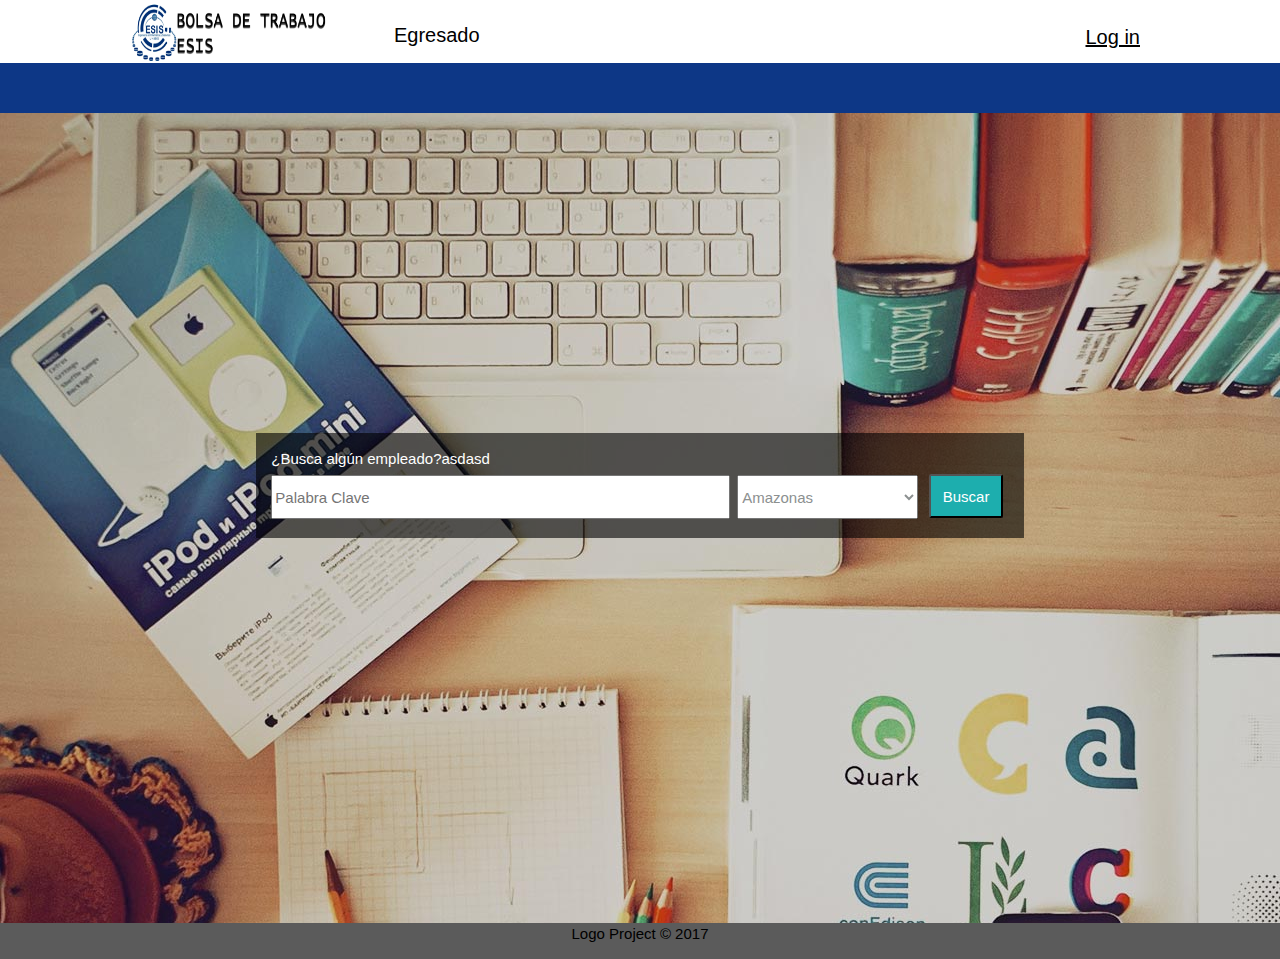
==== index.html @ abb54497 "sd" ====
<!DOCTYPE hmtl>
<html>
    <head>
        <!--meta charset="utf-8"-->
        <meta charset="utf-8">
        <meta name="viweport" content="width=devide-width, initial-scale=1.0">
        <meta name="description" content="Bolsa de Trabajo UNJBG">
        <meta name="keywords" content="bolsa de trabajo, unjbg egresados, unjbg, trabajo unjbg">
        <meta name="author" content="Logo Project">
        <title>Logo Project | Inicio</title>
        <link rel="stylesheet" href="./css/style.css">
    </head>
    <body>
        <header>
            <div class="container">
                <div id="brandingg">
                    <img src="./img/esis.png" style="width:20%;height:7%">
                    <!--h1>Bolsa de Trabajo UNJBG</h1-->
                </div>
                <div id="branding">
                    <nav>
                        <ul>
                            <div id="rgt"><li><a href="egresado.html">Egresado</a></li></div>
                            <div id="lft"><li><a href="login.html">Log in</a></li></div>
                        </ul>
                    </nav>
                </div>
            </div>
        </header>
        <div class="slideshow">
                <img class="placeholder" scr="./img/networking.jpg">
                <div class="layer1"></div>
                <div class="layer2"></div>
                <div class="layer3"></div>
                <div class="slide1"></div>
                <div class="slideover">
                    <div class="slide_padd">
                        <p>¿Busca algún empleado?asdasd</p>
                        <input type="keyword" placeholder="Palabra Clave">
                        <select class="selectpicker">
                            <option>Amazonas</option>
                            <option>Ancash</option>
                            <option>Apurimac</option>
                            <option>Arequipa</option>
                            <option>Ayacucho</option>
                            <option>Cajamarca</option>
                            <option>Callao</option>
                            <option>Cuzco</option>
                            <option>Huancavelica</option>
                            <option>Huanuco</option>
                            <option>Ica</option>
                            <option>Junin</option>
                            <option>La libertad</option>
                            <option>Lambayeque</option>
                            <option>Lima</option>
                            <option>Loreto</option>
                            <option>Madre de Dios</option>
                            <option>Moquegua</option>
                            <option>Pasco</option>
                            <option>Piura</option>
                            <option>Puno</option>
                            <option>San Martin</option>
                            <option>Tacna</option>
                            <option>Tumbes</option>
                            <option>Ucayali</option>
                        </select>

                        <button style="vertical-align:middle" class="button1"><span>Buscar</span></button>
                    </div>
                </div>

                <!--h1>Bolsa de Trabajo UNJBG</h1>
                <p->Ofrece acceso a puestos de trabajo y busqueda de egresados de la UNJBG</p-->
        </div>
        <footer>
            <p>Logo Project &copy; 2017</p>
             
        </footer>
    </body>
</html>
---- css/style.css ----
body{
    font-family: Arial, Helvetica, sans-serif;
    font-size: 24px;
    line-height: 1.5;
    padding: 0;
    margin:0;
    background-color: #f4f4f4;
}

.container{
    width: 80%;
    overflow: hidden;
    margin: auto;
}

ul{
    margin: 0;
    padding: 0;
}

/*Header*/
header{
    background: #ffffff;
    color: #000;

    min-height: 5%;
    border-bottom: 50px #0D3786 solid;
}


header a{
    color: #000;
    font-size: 20px;
}


header li{
    display: inline;
    padding: 0 10px 0 10px;
}

header #brandingg img{
    float: left;
    margin:0;
    margin-top: 0;  
}

header #branding #rgt{
    float: left;
    margin-left: 5%;
    font-size: 20px;
}

header #branding #rgt a{
    text-decoration: none;
}

header #branding #lft{
    font-size: 20px;
    float: right;
    color: #ffffff;
    border-radius: 8px;
    transition-duration: 0.4s;
    cursor: pointer;
    background-color: white;
    color: black;
    border: 2px solid #ffffff;
}
header #branding #lft:hover{
    background-color: #000;
    color: white;
}
header #branding #lft a:hover{
    color: white;
}

header #branding #lft a{
    text-decoration: underline;
}

header nav{
    margin-top: 20px;
}


header a:hover{
    font-weight: bold;
}

@keyframes layer2anim{
    0%{opacity: 0;}
    17%{opacity: 0;}
    33%{opacity: 1;}
    50%{opacity: 1;}
    67%{opacity: 0;}
    100%{opacity: 0;}
}

@keyframes layer3anim{
    0%{opacity: 0;}
    50%{opacity: 0;}
    67%{opacity: 1;}
    87%{opacity: 1;}
    100%{opacity: 0;}
}

.slideshow{
    position: relative;
    height: 90%;
    padding: 0;
}

.placeholder{
    position: absolute;
    width:100%;
    height: 90%;

}


.layer1, .layer2, .layer3{
    position: absolute;
    width: 100%;
    height:100%;
    top: 0;
    left: 0;
    background-size: cover;
    background-repeat: no-repeat;
}

.layer1{
    background: url('../img/android.jpg');
}

.layer2{
    background: url('../img/webdesign.jpeg');
    animation: layer2anim 15s infinite;
}

.layer3{
    background: url('../img/webdesigner.jpg');
    animation: layer3anim 15s infinite;
}

.slide1{
    background: black;
    position: absolute;
    margin-left:20%;
    margin-top: 25%;
    width: 60%;
    height: 13%;
    opacity: 0.6;
}

.slideover{
    position: absolute;
    margin-left: 20%;
    margin-top: 25%;
    width: 60%;
    height: 13%;
}

.slide_padd{

    margin-top: 1%;
    margin-left: 2%;
}

.slideover p{
    position: relative;
    font-size: 15px;
    height: 20%;
    padding: 0;
    margin-bottom: 0;
    color: #ffffff;
}

.slide_padd input[type="keyword"]{
    font-size: 15px;
    width: 61%;
    height: 42%;
}

.selectpicker{
    color: #8C9090;
    font-size: 15px;
    width: 24%;
    height: 42%;
}
.button1{
    height: 42%;
    font-size: 15px;
    background: #1DAEAE;
    border-radius: 2.5px;
    padding-left: 1.5%;
    padding-right: 1.5%;
    color: #ffffff;
    transition: all 0.5s;
    cursor: pointer;
    margin: 5px;
}

.button1 span {
  cursor: pointer;
  display: inline-block;
  position: relative;
  transition: 0.5s;
}

.button1 span:after {
  content: '\00bb';
  position: absolute;
  opacity: 0;
  top: 0;
  right: -20px;
  transition: 0.5s;
}

.button1:hover span {
  padding-right: 25px;
}

.button1:hover span:after {
  opacity: 1;
  right: 0;
}


footer p{
    height: 4%;
    background-color: #5B5B5B;
    text-align:center;
    font-size: 15px;
    margin-top:0;
    margin-bottom: 0;
}

#boxes .box{
    float: left;
    text-align: justify;
    width:45%;
}
.box h2,.box p{
    margin-top: 10%;
    font-size: 14px;
}

/*CODE*/
html { height: 100% }
::-moz-selection { background: #fe57a1; color: #fff; text-shadow: none; }
::selection { background: #fe57a1; color: #fff; text-shadow: none; }
body { background-image: radial-gradient( cover, rgba(92,100,111,1) 0%,rgba(31,35,40,1) 100%), url('http://i.minus.com/io97fW9I0NqJq.png') }
.login {
  background: #eceeee;
  border: 1px solid #42464b;
  border-radius: 6px;
  height: 257px;
  margin: 20px auto 0;
  width: 298px;
}
.login h1 {
  background-image: linear-gradient(top, #f1f3f3, #d4dae0);
  border-bottom: 1px solid #a6abaf;
  border-radius: 6px 6px 0 0;
  box-sizing: border-box;
  color: #727678;
  display: block;
  height: 43px;
  font: 600 14px/1 'Open Sans', sans-serif;
  padding-top: 14px;
  margin: 0;
  text-align: center;
  text-shadow: 0 -1px 0 rgba(0,0,0,0.2), 0 1px 0 #fff;
}
input[type="password"], input[type="text"] {
  background: url('http://i.minus.com/ibhqW9Buanohx2.png') center left no-repeat, linear-gradient(top, #d6d7d7, #dee0e0);
  border: 1px solid #a1a3a3;
  border-radius: 4px;
  box-shadow: 0 1px #fff;
  box-sizing: border-box;
  color: #696969;
  height: 39px;
  margin: 31px 0 0 29px;
  padding-left: 37px;
  transition: box-shadow 0.3s;
  width: 240px;
}
input[type="password"]:focus, input[type="text"]:focus {
  box-shadow: 0 0 4px 1px rgba(55, 166, 155, 0.3);
  outline: 0;
}
.show-password {
  display: block;
  height: 16px;
  margin: 26px 0 0 28px;
  width: 87px;
}
input[type="checkbox"] {
  cursor: pointer;
  height: 16px;
  opacity: 0;
  position: relative;
  width: 64px;
}
input[type="checkbox"]:checked {
  left: 29px;
  width: 58px;
}
.toggle {
  background: url(http://i.minus.com/ibitS19pe8PVX6.png) no-repeat;
  display: block;
  height: 16px;
  margin-top: -20px;
  width: 87px;
  z-index: -1;
}
input[type="checkbox"]:checked + .toggle { background-position: 0 -16px }
.forgot {
  color: #7f7f7f;
  display: inline-block;
  float: right;
  font: 12px/1 sans-serif;
  left: -19px;
  position: relative;
  text-decoration: none;
  top: 5px;
  transition: color .4s;
}
.forgot:hover { color: #3b3b3b }
input[type="submit"] {
  width:240px;
  height:35px;
  display:block;
  font-family:Arial, "Helvetica", sans-serif;
  font-size:16px;
  font-weight:bold;
  color:#fff;
  text-decoration:none;
  text-transform:uppercase;
  text-align:center;
  text-shadow:1px 1px 0px #37a69b;
  padding-top:6px;
  margin: 29px 0 0 29px;
  position:relative;
  cursor:pointer;
  border: none;  
  background-color: #37a69b;
  background-image: linear-gradient(top,#3db0a6,#3111);
  border-top-left-radius: 5px;
  border-top-right-radius: 5px;
  border-bottom-right-radius: 5px;
  border-bottom-left-radius:5px;
  box-shadow: inset 0px 1px 0px #2ab7ec, 0px 5px 0px 0px #497a78, 0px 10px 5px #999;
}

.shadow {
  background: #000;
  border-radius: 12px 12px 4px 4px;
  box-shadow: 0 0 20px 10px #000;
  height: 12px;
  margin: 30px auto;
  opacity: 0.2;
  width: 270px;
}


input[type="submit"]:active {
  top:3px;
  box-shadow: inset 0px 1px 0px #2ab7ec, 0px 2px 0px 0px #31524d, 0px 5px 3px #999;
}
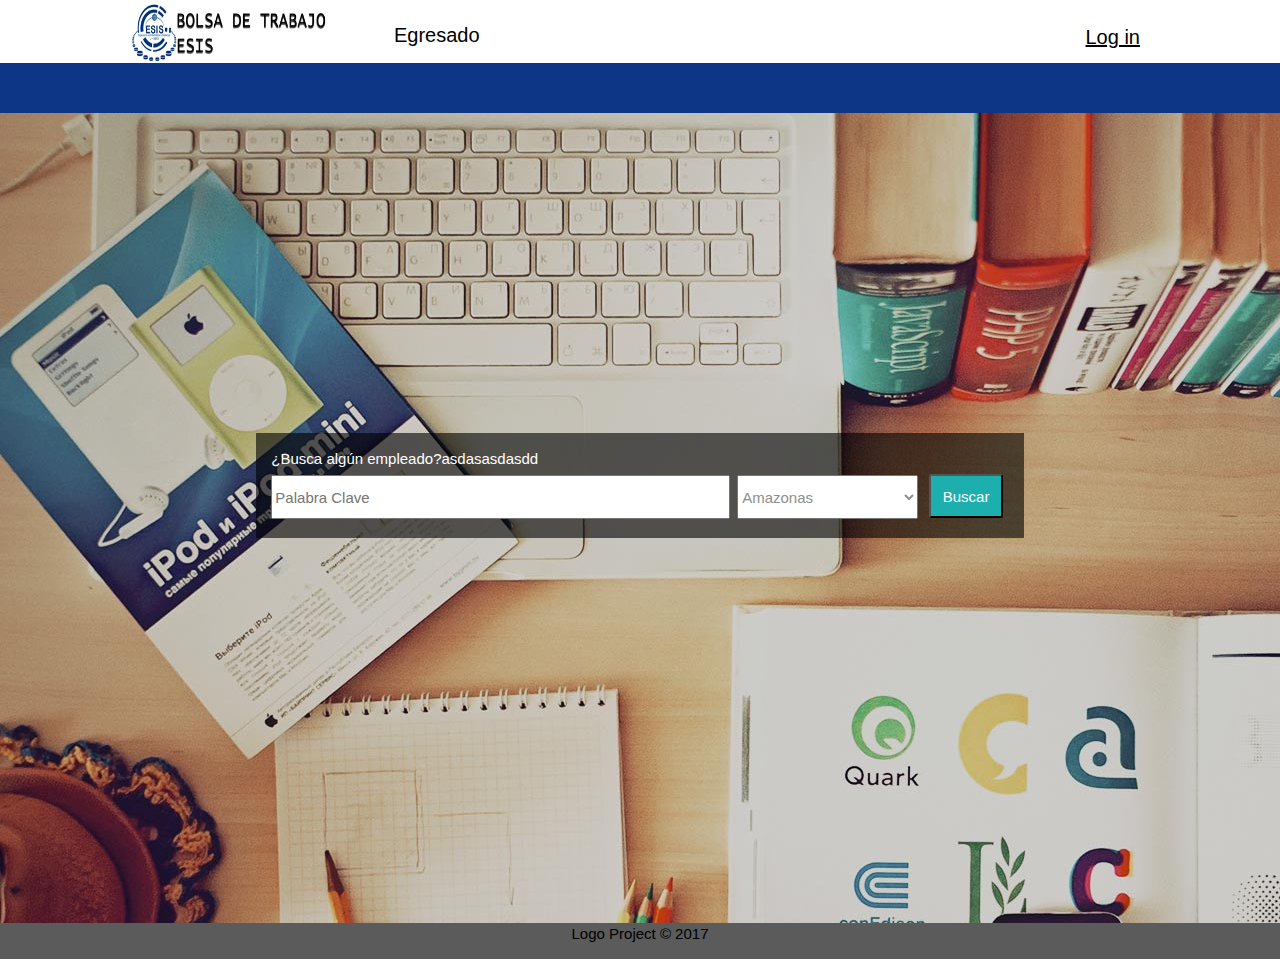
==== commit db95be59: "sdenuevo" ====
--- a/index.html
+++ b/index.html
@@ -35,7 +35,7 @@
                 <div class="slide1"></div>
                 <div class="slideover">
                     <div class="slide_padd">
-                        <p>¿Busca algún empleado?asdasd</p>
+                        <p>¿Busca algún empleado?asdasasdasdd</p>
                         <input type="keyword" placeholder="Palabra Clave">
                         <select class="selectpicker">
                             <option>Amazonas</option>
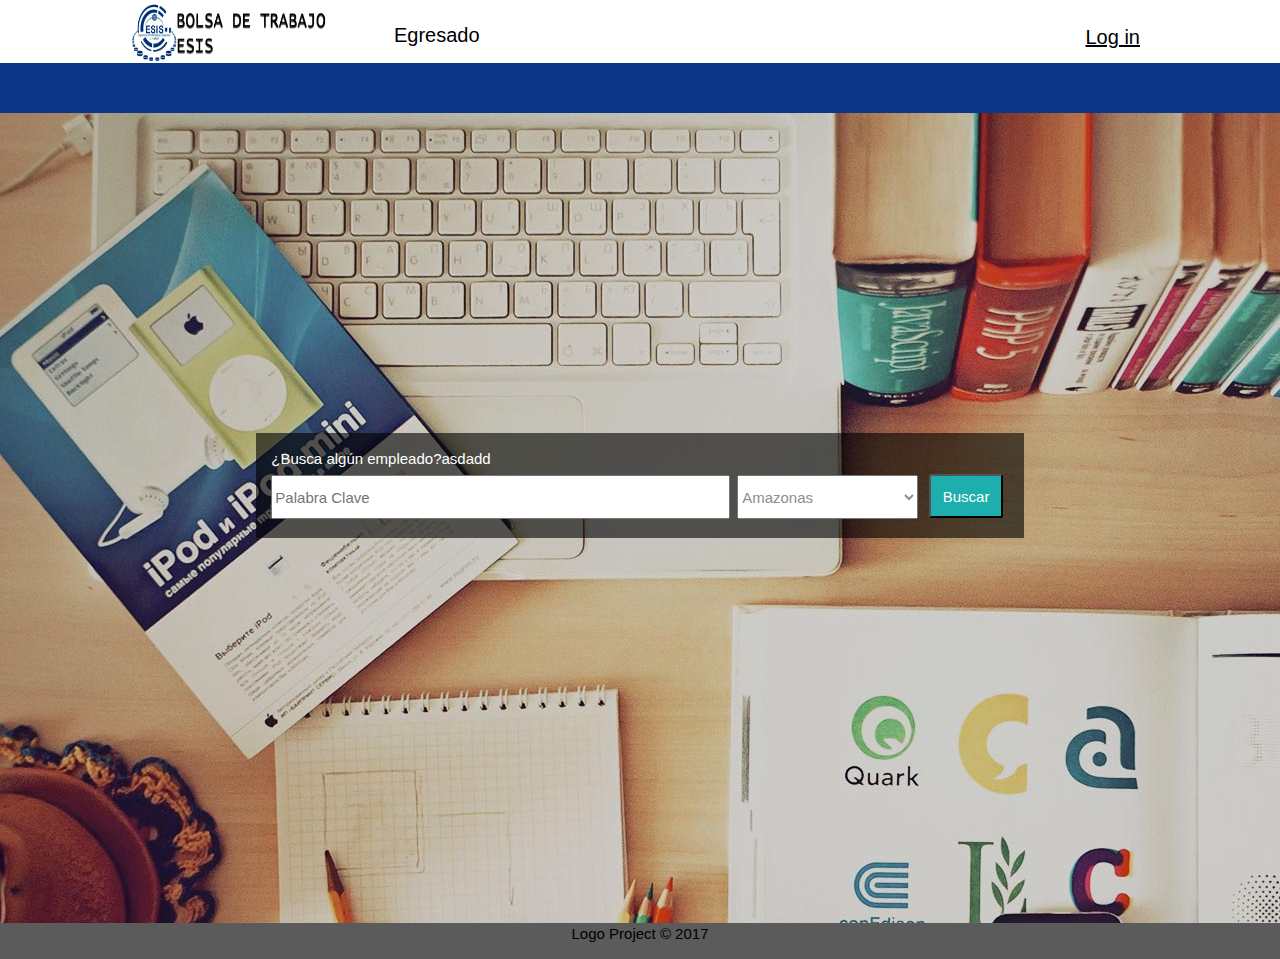
==== commit 119bd9d8: "sd" ====
--- a/index.html
+++ b/index.html
@@ -35,7 +35,7 @@
                 <div class="slide1"></div>
                 <div class="slideover">
                     <div class="slide_padd">
-                        <p>¿Busca algún empleado?asdasasdasdd</p>
+                        <p>¿Busca algún empleado?asdadd</p>
                         <input type="keyword" placeholder="Palabra Clave">
                         <select class="selectpicker">
                             <option>Amazonas</option>
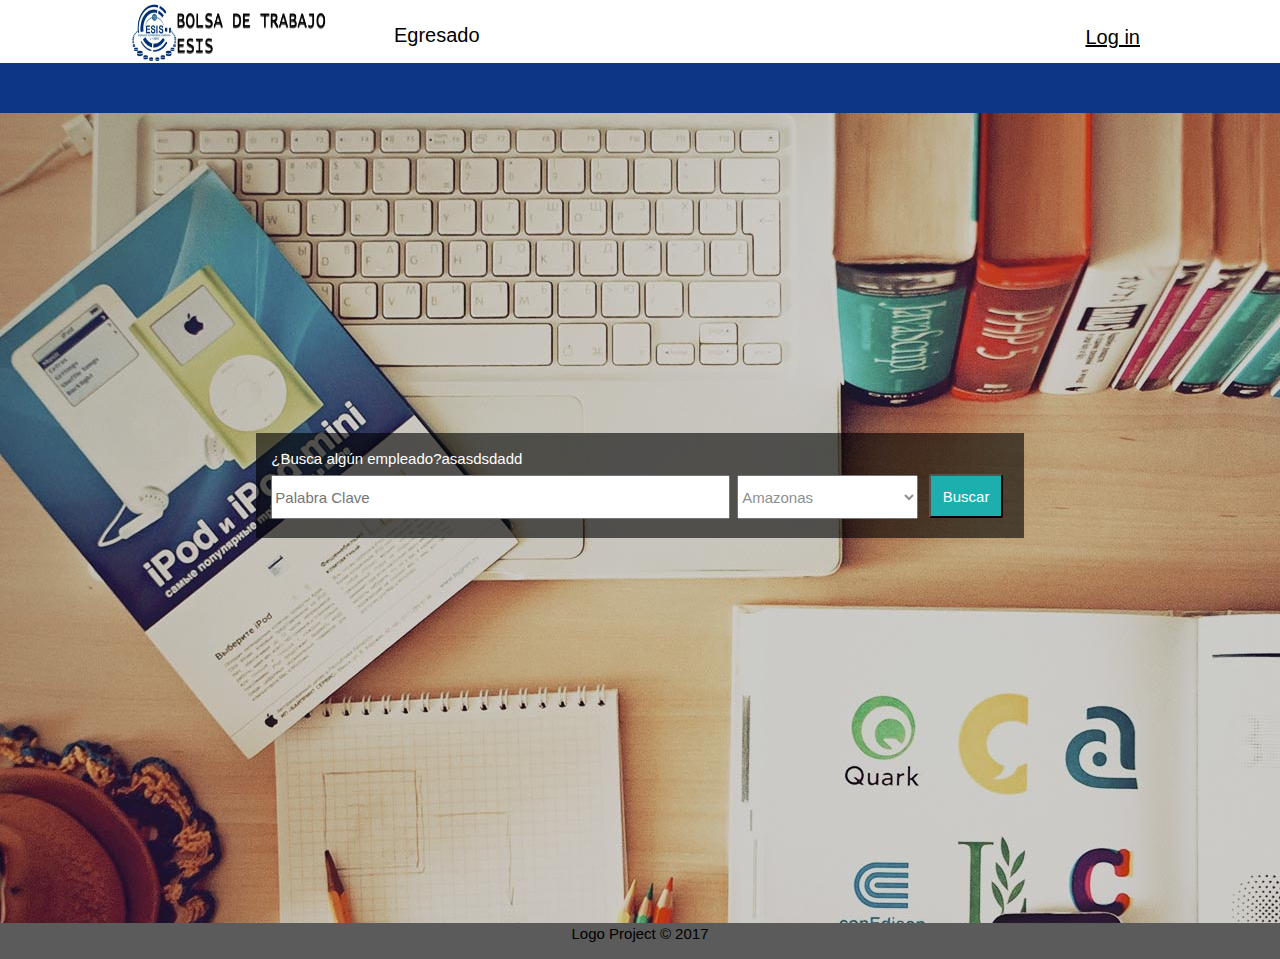
==== commit d909f365: "sd" ====
--- a/index.html
+++ b/index.html
@@ -35,7 +35,7 @@
                 <div class="slide1"></div>
                 <div class="slideover">
                     <div class="slide_padd">
-                        <p>¿Busca algún empleado?asdadd</p>
+                        <p>¿Busca algún empleado?asasdsdadd</p>
                         <input type="keyword" placeholder="Palabra Clave">
                         <select class="selectpicker">
                             <option>Amazonas</option>
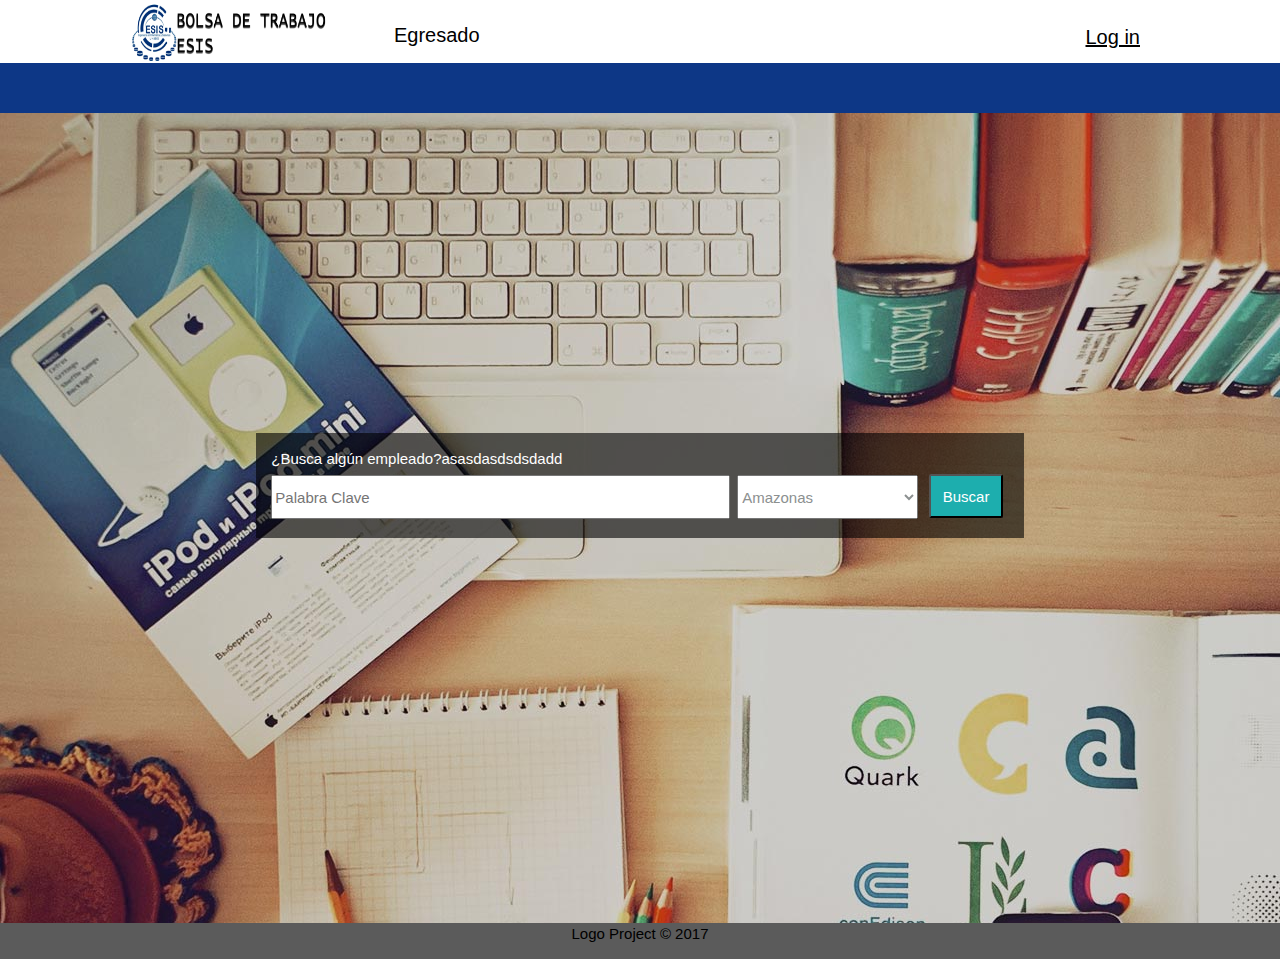
==== commit 73dc0820: "sds" ====
--- a/index.html
+++ b/index.html
@@ -35,7 +35,7 @@
                 <div class="slide1"></div>
                 <div class="slideover">
                     <div class="slide_padd">
-                        <p>¿Busca algún empleado?asasdsdadd</p>
+                        <p>¿Busca algún empleado?asasdasdsdsdadd</p>
                         <input type="keyword" placeholder="Palabra Clave">
                         <select class="selectpicker">
                             <option>Amazonas</option>
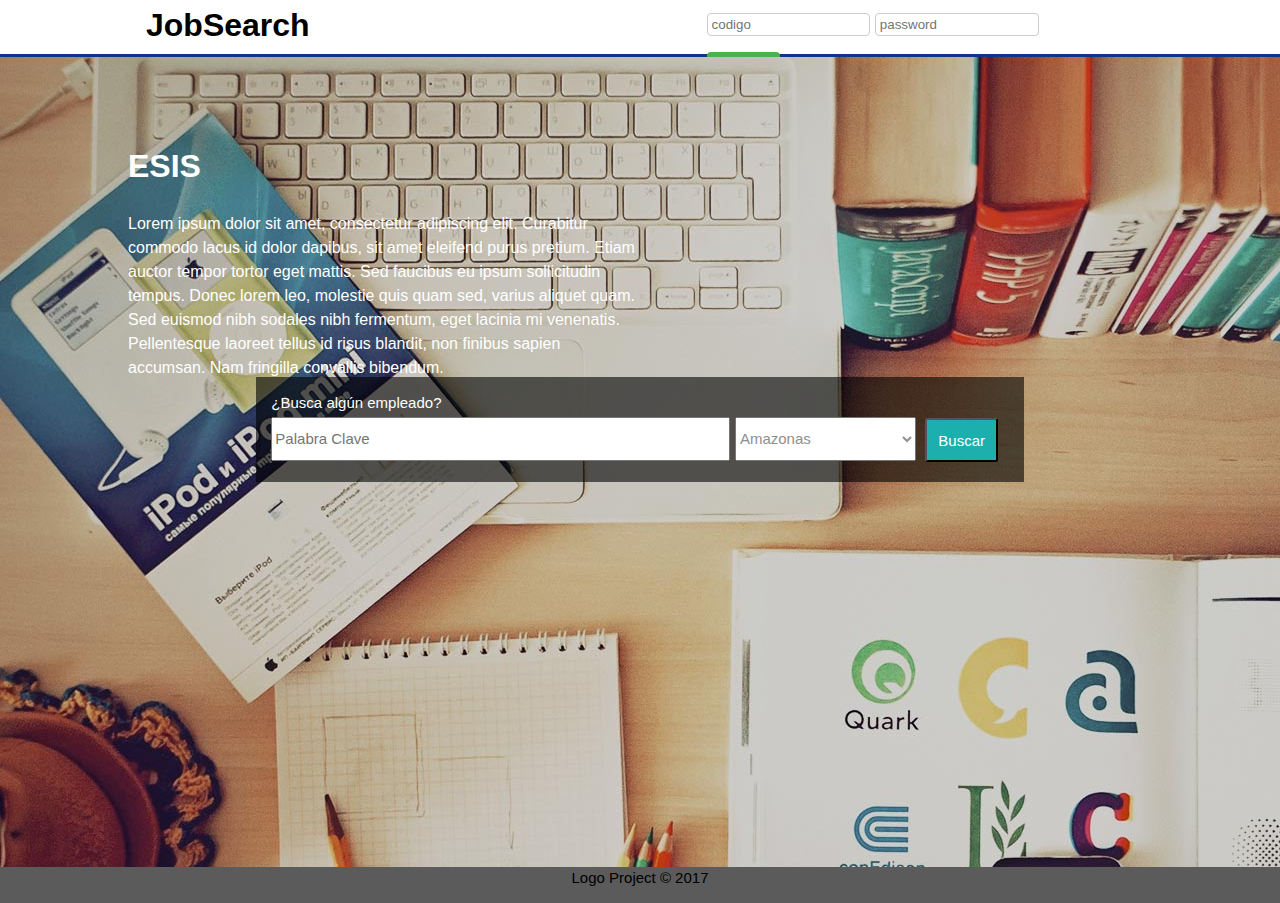
==== commit 1181a3c9: "listo" ====
--- a/index.html
+++ b/index.html
@@ -13,17 +13,15 @@
     <body>
         <header>
             <div class="container">
-                <div id="brandingg">
-                    <img src="./img/esis.png" style="width:20%;height:7%">
+                <div id="branding">
+                    <h1>JobSearch</h1>
                     <!--h1>Bolsa de Trabajo UNJBG</h1-->
-                </div>
-                <div id="branding">
-                    <nav>
-                        <ul>
-                            <div id="rgt"><li><a href="egresado.html">Egresado</a></li></div>
-                            <div id="lft"><li><a href="login.html">Log in</a></li></div>
-                        </ul>
-                    </nav>
+                    <form>
+                          <input type="text" placeholder="codigo">
+                          <input type="text" placeholder="password">
+                          <input type="submit" value="Ingresar">
+                          <!--button class="buttonn login" >Ingresar</button-->
+                    </form>
                 </div>
             </div>
         </header>
@@ -33,9 +31,15 @@
                 <div class="layer2"></div>
                 <div class="layer3"></div>
                 <div class="slide1"></div>
+                <div class="welcome">
+                    <div class="well">
+                        <h1>ESIS</h1>
+                        <p>Lorem ipsum dolor sit amet, consectetur adipiscing elit. Curabitur commodo lacus id dolor dapibus, sit amet eleifend purus pretium. Etiam auctor tempor tortor eget mattis. Sed faucibus eu ipsum sollicitudin tempus. Donec lorem leo, molestie quis quam sed, varius aliquet quam. Sed euismod nibh sodales nibh fermentum, eget lacinia mi venenatis. Pellentesque laoreet tellus id risus blandit, non finibus sapien accumsan. Nam fringilla convallis bibendum. </p>
+                    </div>
+                </div>
                 <div class="slideover">
                     <div class="slide_padd">
-                        <p>¿Busca algún empleado?asasdasdsdsdadd</p>
+                        <p>¿Busca algún empleado?</p>
                         <input type="keyword" placeholder="Palabra Clave">
                         <select class="selectpicker">
                             <option>Amazonas</option>
--- a/css/style.css
+++ b/css/style.css
@@ -1,90 +1,90 @@
 body{
     font-family: Arial, Helvetica, sans-serif;
-    font-size: 24px;
+    font-size: 16px;
     line-height: 1.5;
     padding: 0;
     margin:0;
+    width: 100%;
     background-color: #f4f4f4;
 }
 
 .container{
-    width: 80%;
     overflow: hidden;
     margin: auto;
-}
-
-ul{
-    margin: 0;
-    padding: 0;
+    width:80%;
+    margin-left: 10%;
 }
 
 /*Header*/
 header{
     background: #ffffff;
     color: #000;
-
-    min-height: 5%;
-    border-bottom: 50px #0D3786 solid;
-}
-
-
-header a{
-    color: #000;
-    font-size: 20px;
-}
-
-
-header li{
-    display: inline;
-    padding: 0 10px 0 10px;
-}
-
-header #brandingg img{
-    float: left;
-    margin:0;
-    margin-top: 0;  
-}
-
-header #branding #rgt{
-    float: left;
-    margin-left: 5%;
-    font-size: 20px;
-}
-
-header #branding #rgt a{
+    height: 6%;
+    border-bottom: 3px #0D3786 solid;
+}
+
+
+#branging{
+    float:left;
+    margin-left:0;
+    margin-right:0;
+    padding:0;
+}
+#branding h1{
+    margin-top:1.2px;
+    margin-left: 18px;
+    margin-bottom: 0;
+    float:left;
+}
+
+#branding form{
+    float: right;
+    width: 40%;
+    margin-top: 0.5%;
+    margin-right:3.5%;
+}
+
+.login{
+    background-color: #4CAF50; /* Green */
+    border: 1px solid green;
+    border-radius: 8px;
+    color: white;
+    padding: 6px 10px;
+    text-align: center;
     text-decoration: none;
-}
-
-header #branding #lft{
-    font-size: 20px;
-    float: right;
-    color: #ffffff;
-    border-radius: 8px;
+    display: inline-block;
+    font-size: 16px;
     transition-duration: 0.4s;
+}
+.login:hover{
+    box-shadow: 4px 4px 8px 0 rgba(0,0,0,0.24), 0 10px 60px 0 rgba(0,0,0,0.19);
+    background-color: #13901D;
+    color:white;
+}
+input[type=submit] {
+    width: 18%;
+    background-color: #4CAF50;
+    color: white;
+    padding: 3px 4px;
+    margin: 8px 0;
+    border: none;
+    border-radius: 4px;
     cursor: pointer;
-    background-color: white;
-    color: black;
-    border: 2px solid #ffffff;
-}
-header #branding #lft:hover{
-    background-color: #000;
-    color: white;
-}
-header #branding #lft a:hover{
-    color: white;
-}
-
-header #branding #lft a{
-    text-decoration: underline;
-}
-
-header nav{
-    margin-top: 20px;
-}
-
-
-header a:hover{
-    font-weight: bold;
+}
+
+input[type=submit]:hover {
+    background-color: #45a049;
+}
+
+
+input[type=text]{
+    width: 40%;
+    padding: 3px 4px;
+    margin: 8px 0;
+    display: inline-block;
+    border: 1px solid #ccc;
+    border-radius: 4px;
+    box-sizing: border-box;
 }
 
 @keyframes layer2anim{
@@ -131,6 +131,17 @@
 .layer1{
     background: url('../img/android.jpg');
 }
+
+.slideshow .welcome{
+    position: absolute;
+    margin-left:10%;
+    color: white;
+    margin-top: 5%;
+    margin-right: 50%;
+    text-align: none;
+}
+
+
 
 .layer2{
     background: url('../img/webdesign.jpeg');
@@ -244,127 +255,3 @@
     margin-top: 10%;
     font-size: 14px;
 }
-
-/*CODE*/
-html { height: 100% }
-::-moz-selection { background: #fe57a1; color: #fff; text-shadow: none; }
-::selection { background: #fe57a1; color: #fff; text-shadow: none; }
-body { background-image: radial-gradient( cover, rgba(92,100,111,1) 0%,rgba(31,35,40,1) 100%), url('http://i.minus.com/io97fW9I0NqJq.png') }
-.login {
-  background: #eceeee;
-  border: 1px solid #42464b;
-  border-radius: 6px;
-  height: 257px;
-  margin: 20px auto 0;
-  width: 298px;
-}
-.login h1 {
-  background-image: linear-gradient(top, #f1f3f3, #d4dae0);
-  border-bottom: 1px solid #a6abaf;
-  border-radius: 6px 6px 0 0;
-  box-sizing: border-box;
-  color: #727678;
-  display: block;
-  height: 43px;
-  font: 600 14px/1 'Open Sans', sans-serif;
-  padding-top: 14px;
-  margin: 0;
-  text-align: center;
-  text-shadow: 0 -1px 0 rgba(0,0,0,0.2), 0 1px 0 #fff;
-}
-input[type="password"], input[type="text"] {
-  background: url('http://i.minus.com/ibhqW9Buanohx2.png') center left no-repeat, linear-gradient(top, #d6d7d7, #dee0e0);
-  border: 1px solid #a1a3a3;
-  border-radius: 4px;
-  box-shadow: 0 1px #fff;
-  box-sizing: border-box;
-  color: #696969;
-  height: 39px;
-  margin: 31px 0 0 29px;
-  padding-left: 37px;
-  transition: box-shadow 0.3s;
-  width: 240px;
-}
-input[type="password"]:focus, input[type="text"]:focus {
-  box-shadow: 0 0 4px 1px rgba(55, 166, 155, 0.3);
-  outline: 0;
-}
-.show-password {
-  display: block;
-  height: 16px;
-  margin: 26px 0 0 28px;
-  width: 87px;
-}
-input[type="checkbox"] {
-  cursor: pointer;
-  height: 16px;
-  opacity: 0;
-  position: relative;
-  width: 64px;
-}
-input[type="checkbox"]:checked {
-  left: 29px;
-  width: 58px;
-}
-.toggle {
-  background: url(http://i.minus.com/ibitS19pe8PVX6.png) no-repeat;
-  display: block;
-  height: 16px;
-  margin-top: -20px;
-  width: 87px;
-  z-index: -1;
-}
-input[type="checkbox"]:checked + .toggle { background-position: 0 -16px }
-.forgot {
-  color: #7f7f7f;
-  display: inline-block;
-  float: right;
-  font: 12px/1 sans-serif;
-  left: -19px;
-  position: relative;
-  text-decoration: none;
-  top: 5px;
-  transition: color .4s;
-}
-.forgot:hover { color: #3b3b3b }
-input[type="submit"] {
-  width:240px;
-  height:35px;
-  display:block;
-  font-family:Arial, "Helvetica", sans-serif;
-  font-size:16px;
-  font-weight:bold;
-  color:#fff;
-  text-decoration:none;
-  text-transform:uppercase;
-  text-align:center;
-  text-shadow:1px 1px 0px #37a69b;
-  padding-top:6px;
-  margin: 29px 0 0 29px;
-  position:relative;
-  cursor:pointer;
-  border: none;  
-  background-color: #37a69b;
-  background-image: linear-gradient(top,#3db0a6,#3111);
-  border-top-left-radius: 5px;
-  border-top-right-radius: 5px;
-  border-bottom-right-radius: 5px;
-  border-bottom-left-radius:5px;
-  box-shadow: inset 0px 1px 0px #2ab7ec, 0px 5px 0px 0px #497a78, 0px 10px 5px #999;
-}
-
-.shadow {
-  background: #000;
-  border-radius: 12px 12px 4px 4px;
-  box-shadow: 0 0 20px 10px #000;
-  height: 12px;
-  margin: 30px auto;
-  opacity: 0.2;
-  width: 270px;
-}
-
-
-input[type="submit"]:active {
-  top:3px;
-  box-shadow: inset 0px 1px 0px #2ab7ec, 0px 2px 0px 0px #31524d, 0px 5px 3px #999;
-}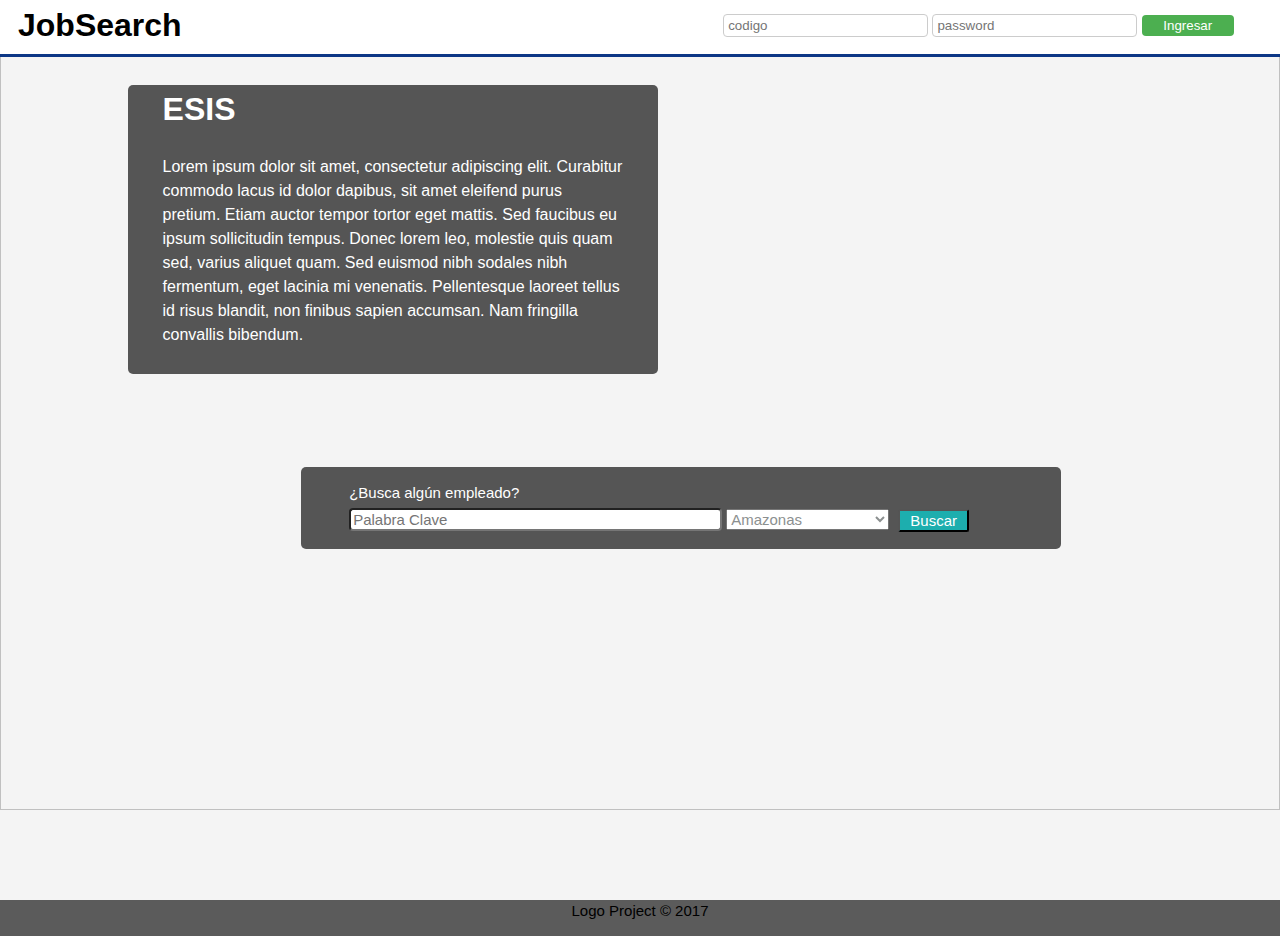
==== commit 09a24a17: "Remodelacion" ====
--- a/index.html
+++ b/index.html
@@ -25,6 +25,7 @@
                 </div>
             </div>
         </header>
+        <section>
         <div class="slideshow">
                 <img class="placeholder" scr="./img/networking.jpg">
                 <div class="layer1"></div>
@@ -36,46 +37,47 @@
                         <h1>ESIS</h1>
                         <p>Lorem ipsum dolor sit amet, consectetur adipiscing elit. Curabitur commodo lacus id dolor dapibus, sit amet eleifend purus pretium. Etiam auctor tempor tortor eget mattis. Sed faucibus eu ipsum sollicitudin tempus. Donec lorem leo, molestie quis quam sed, varius aliquet quam. Sed euismod nibh sodales nibh fermentum, eget lacinia mi venenatis. Pellentesque laoreet tellus id risus blandit, non finibus sapien accumsan. Nam fringilla convallis bibendum. </p>
                     </div>
-                </div>
-                <div class="slideover">
-                    <div class="slide_padd">
-                        <p>¿Busca algún empleado?</p>
-                        <input type="keyword" placeholder="Palabra Clave">
-                        <select class="selectpicker">
-                            <option>Amazonas</option>
-                            <option>Ancash</option>
-                            <option>Apurimac</option>
-                            <option>Arequipa</option>
-                            <option>Ayacucho</option>
-                            <option>Cajamarca</option>
-                            <option>Callao</option>
-                            <option>Cuzco</option>
-                            <option>Huancavelica</option>
-                            <option>Huanuco</option>
-                            <option>Ica</option>
-                            <option>Junin</option>
-                            <option>La libertad</option>
-                            <option>Lambayeque</option>
-                            <option>Lima</option>
-                            <option>Loreto</option>
-                            <option>Madre de Dios</option>
-                            <option>Moquegua</option>
-                            <option>Pasco</option>
-                            <option>Piura</option>
-                            <option>Puno</option>
-                            <option>San Martin</option>
-                            <option>Tacna</option>
-                            <option>Tumbes</option>
-                            <option>Ucayali</option>
-                        </select>
+                    <div class="slideover">
+                        <div class="slide_padd">
+                            <p>¿Busca algún empleado?</p>
+                            <input type="keyword" placeholder="Palabra Clave">
+                            <select class="selectpicker">
+                                <option>Amazonas</option>
+                                <option>Ancash</option>
+                                <option>Apurimac</option>
+                                <option>Arequipa</option>
+                                <option>Ayacucho</option>
+                                <option>Cajamarca</option>
+                                <option>Callao</option>
+                                <option>Cuzco</option>
+                                <option>Huancavelica</option>
+                                <option>Huanuco</option>
+                                <option>Ica</option>
+                                <option>Junin</option>
+                                <option>La libertad</option>
+                                <option>Lambayeque</option>
+                                <option>Lima</option>
+                                <option>Loreto</option>
+                                <option>Madre de Dios</option>
+                                <option>Moquegua</option>
+                                <option>Pasco</option>
+                                <option>Piura</option>
+                                <option>Puno</option>
+                                <option>San Martin</option>
+                                <option>Tacna</option>
+                                <option>Tumbes</option>
+                                <option>Ucayali</option>
+                            </select>
 
-                        <button style="vertical-align:middle" class="button1"><span>Buscar</span></button>
+                            <button style="vertical-align:middle" class="button1"><span>Buscar</span></button>
+                        </div>
                     </div>
                 </div>
 
                 <!--h1>Bolsa de Trabajo UNJBG</h1>
                 <p->Ofrece acceso a puestos de trabajo y busqueda de egresados de la UNJBG</p-->
         </div>
+        </section>
         <footer>
             <p>Logo Project &copy; 2017</p>
              
--- a/css/style.css
+++ b/css/style.css
@@ -10,18 +10,19 @@
 
 .container{
     overflow: hidden;
+    position: fixed;
+    z-index: 99999;
     margin: auto;
-    width:80%;
-    margin-left: 10%;
-}
-
-/*Header*/
-header{
+    width:100%;
+
     background: #ffffff;
     color: #000;
     height: 6%;
     border-bottom: 3px #0D3786 solid;
 }
+
+/*Header*/
+
 
 
 #branging{
@@ -106,7 +107,7 @@
 
 .slideshow{
     position: relative;
-    height: 90%;
+    height: 100%;
     padding: 0;
 }
 
@@ -122,57 +123,55 @@
     position: absolute;
     width: 100%;
     height:100%;
-    top: 0;
-    left: 0;
     background-size: cover;
     background-repeat: no-repeat;
 }
 
 .layer1{
-    background: url('../img/android.jpg');
-}
-
-.slideshow .welcome{
-    position: absolute;
-    margin-left:10%;
+    background-image: url('../img/slide1.png');
+}
+
+.welcome{
+    float: left;
+    position: relative;
     color: white;
     margin-top: 5%;
-    margin-right: 50%;
+    margin-left: 10%;
     text-align: none;
 }
+.well{
+    background: rgba(0, 0, 0, 0.65);
+    width:40%;
+    padding: 0 3% 1% 3%;
+    position: relative;
+    border-radius: 5px;
+}
 
 
 
 .layer2{
-    background: url('../img/webdesign.jpeg');
+    background-image: url('../img/slide2.png');
     animation: layer2anim 15s infinite;
 }
 
 .layer3{
-    background: url('../img/webdesigner.jpg');
+    background-image: url('../img/slide3.png');
     animation: layer3anim 15s infinite;
 }
 
-.slide1{
-    background: black;
-    position: absolute;
-    margin-left:20%;
-    margin-top: 25%;
-    width: 60%;
-    height: 13%;
-    opacity: 0.6;
-}
 
 .slideover{
     position: absolute;
-    margin-left: 20%;
-    margin-top: 25%;
     width: 60%;
-    height: 13%;
+    margin-left:15%;
+    margin-top:8%;
+    background: rgba(0, 0, 0, 0.65);
+    padding: 0 3% 1% 3%;
+    border-radius: 5px;
 }
 
 .slide_padd{
-
+    
     margin-top: 1%;
     margin-left: 2%;
 }
@@ -188,7 +187,8 @@
 
 .slide_padd input[type="keyword"]{
     font-size: 15px;
-    width: 61%;
+    width: 55%;
+    border-radius: 4px;
     height: 42%;
 }
 
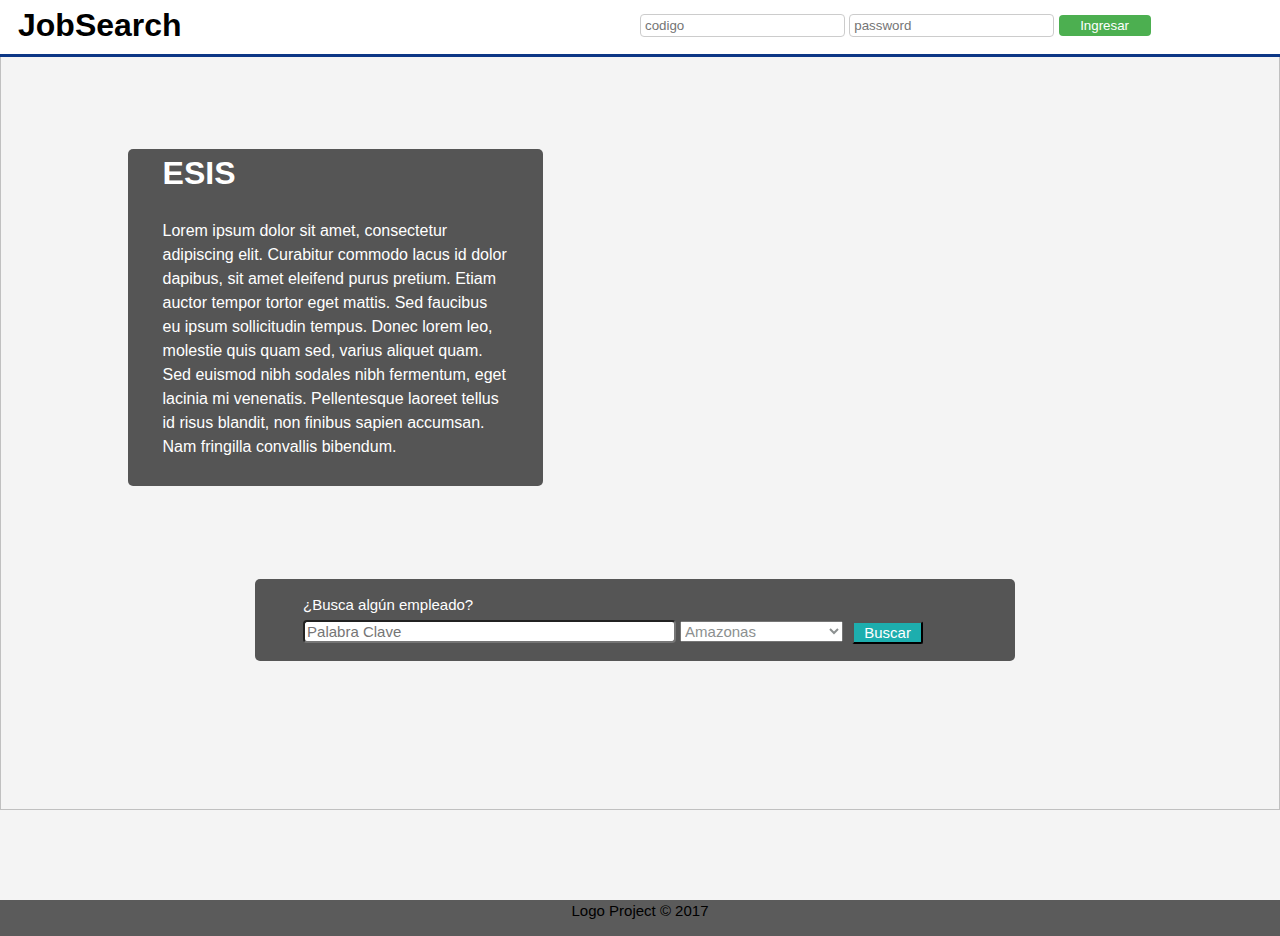
==== commit c90e4b65: "modificacion 15/05 21:18" ====
--- a/index.html
+++ b/index.html
@@ -20,7 +20,6 @@
                           <input type="text" placeholder="codigo">
                           <input type="text" placeholder="password">
                           <input type="submit" value="Ingresar">
-                          <!--button class="buttonn login" >Ingresar</button-->
                     </form>
                 </div>
             </div>
--- a/css/style.css
+++ b/css/style.css
@@ -42,7 +42,13 @@
     float: right;
     width: 40%;
     margin-top: 0.5%;
-    margin-right:3.5%;
+    margin-right:10%;
+}
+.placeholderr{
+    background: black;
+    position: absolute;
+    width: 50px;
+    height: 30px;
 }
 
 .login{
@@ -135,13 +141,13 @@
     float: left;
     position: relative;
     color: white;
-    margin-top: 5%;
+    margin-top: 10%;
     margin-left: 10%;
     text-align: none;
 }
 .well{
     background: rgba(0, 0, 0, 0.65);
-    width:40%;
+    width:30%;
     padding: 0 3% 1% 3%;
     position: relative;
     border-radius: 5px;
@@ -163,7 +169,7 @@
 .slideover{
     position: absolute;
     width: 60%;
-    margin-left:15%;
+    margin-left:11%;
     margin-top:8%;
     background: rgba(0, 0, 0, 0.65);
     padding: 0 3% 1% 3%;
@@ -255,3 +261,4 @@
     margin-top: 10%;
     font-size: 14px;
 }
+    